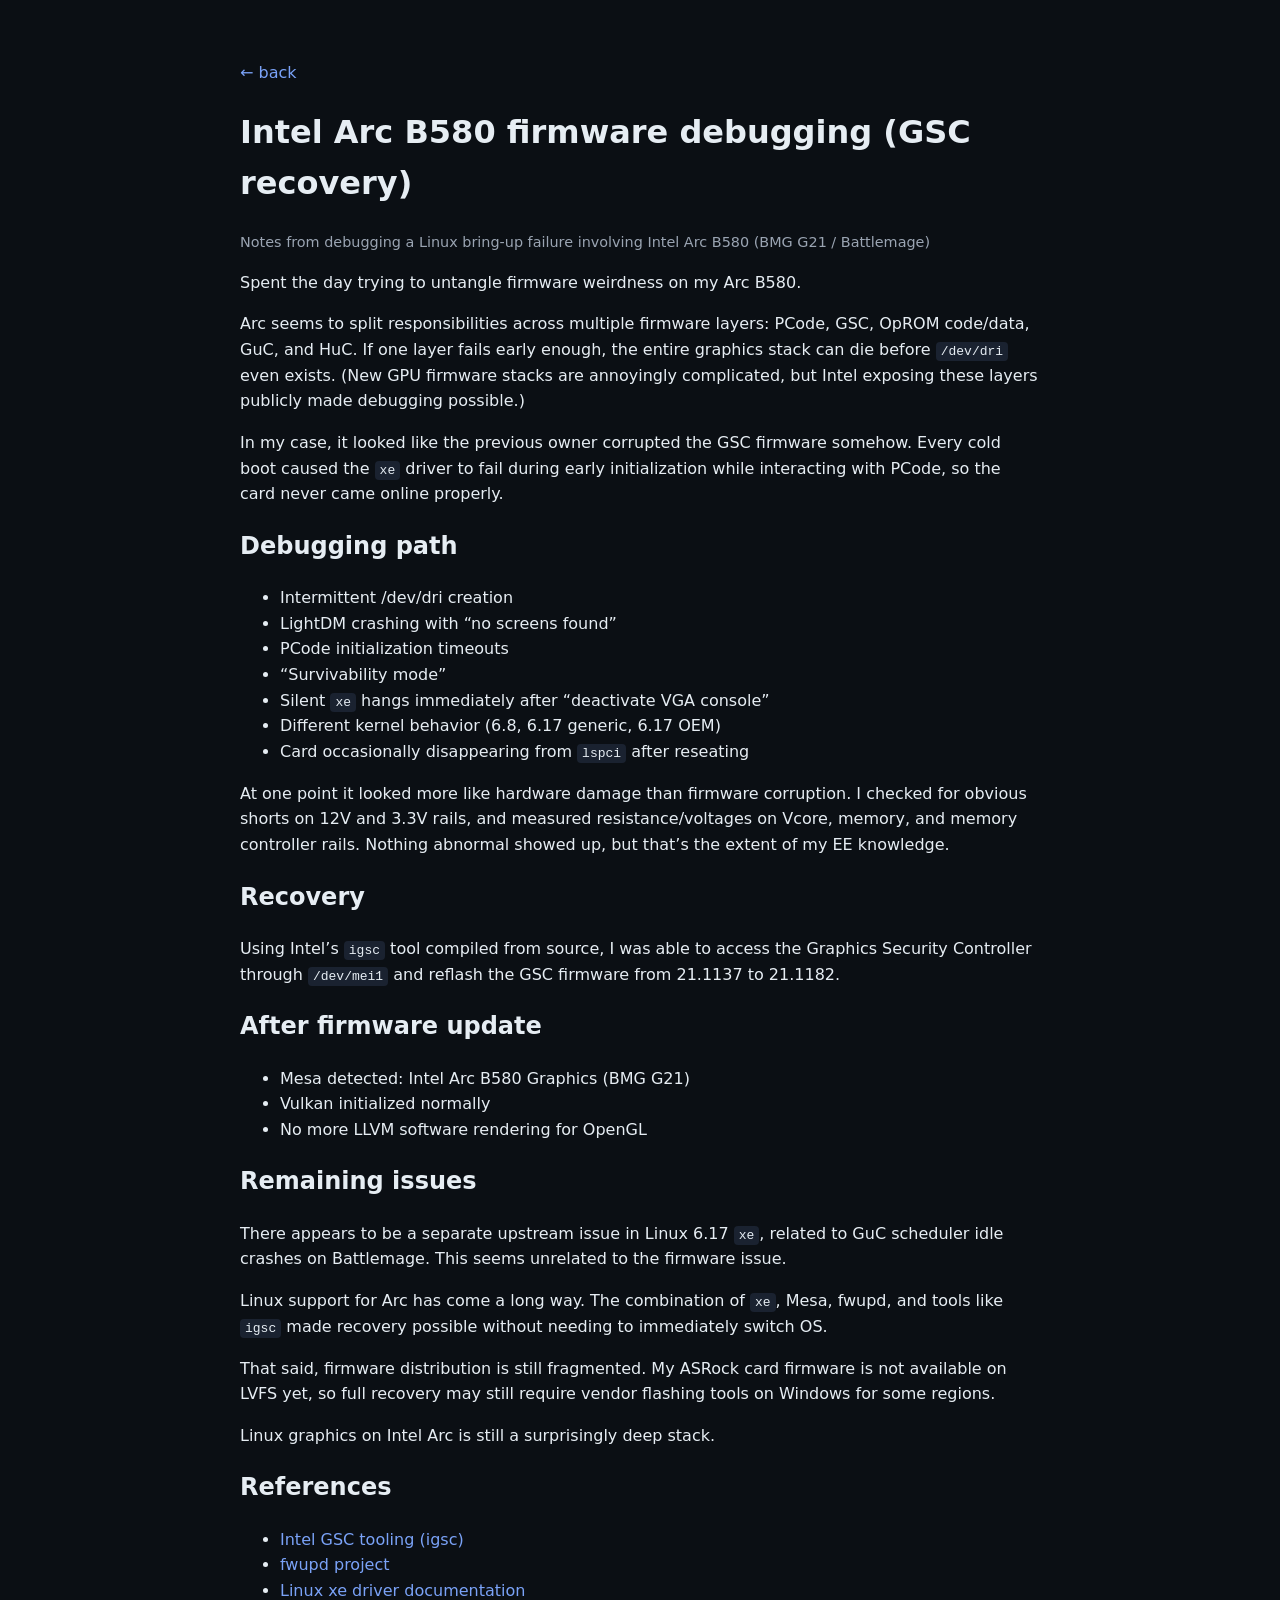
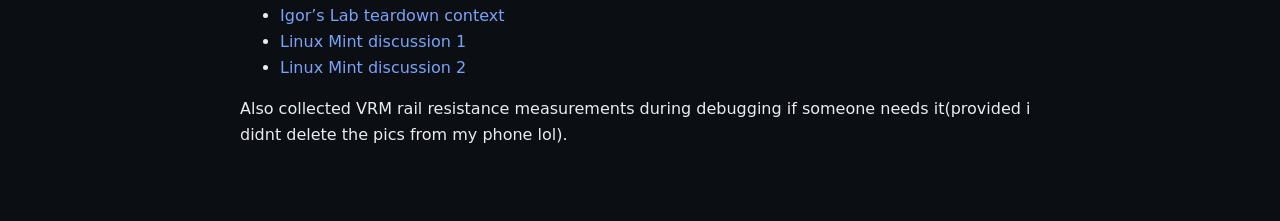
==== posts/2026-05-arc-b580-gsc-recovery.html @ 659a87dc "Rename arcgpu.html to 2026-05-arc-b580-gsc-recovery.html" ====
<!doctype html>
<html>
<head>
  <meta charset="utf-8">
  <title>Intel Arc B580 firmware debugging (GSC recovery)</title>
  <link rel="stylesheet" href="../assets/style.css">
</head>

<body>
  <div class="container">

    <a href="../index.html">← back</a>

    <h1>Intel Arc B580 firmware debugging (GSC recovery)</h1>

    <p class="meta">
      Notes from debugging a Linux bring-up failure involving Intel Arc B580 (BMG G21 / Battlemage)
    </p>

    <p>
      Spent the day trying to untangle firmware weirdness on my Arc B580.
    </p>

    <p>
      Arc seems to split responsibilities across multiple firmware layers: PCode, GSC, OpROM code/data, GuC, and HuC.
      If one layer fails early enough, the entire graphics stack can die before <code>/dev/dri</code> even exists.
      (New GPU firmware stacks are annoyingly complicated, but Intel exposing these layers publicly made debugging possible.)
    </p>

    <p>
      In my case, it looked like the previous owner corrupted the GSC firmware somehow.
      Every cold boot caused the <code>xe</code> driver to fail during early initialization while interacting with PCode,
      so the card never came online properly.
    </p>

    <h2>Debugging path</h2>

    <ul>
      <li>Intermittent /dev/dri creation</li>
      <li>LightDM crashing with “no screens found”</li>
      <li>PCode initialization timeouts</li>
      <li>“Survivability mode”</li>
      <li>Silent <code>xe</code> hangs immediately after “deactivate VGA console”</li>
      <li>Different kernel behavior (6.8, 6.17 generic, 6.17 OEM)</li>
      <li>Card occasionally disappearing from <code>lspci</code> after reseating</li>
    </ul>

    <p>
      At one point it looked more like hardware damage than firmware corruption.
      I checked for obvious shorts on 12V and 3.3V rails, and measured resistance/voltages on Vcore,
      memory, and memory controller rails. Nothing abnormal showed up, but that’s the extent of my EE knowledge.
    </p>

    <h2>Recovery</h2>

    <p>
      Using Intel’s <code>igsc</code> tool compiled from source, I was able to access the Graphics Security Controller
      through <code>/dev/mei1</code> and reflash the GSC firmware from 21.1137 to 21.1182.
    </p>

    <h2>After firmware update</h2>

    <ul>
      <li>Mesa detected: Intel Arc B580 Graphics (BMG G21)</li>
      <li>Vulkan initialized normally</li>
      <li>No more LLVM software rendering for OpenGL</li>
    </ul>

    <h2>Remaining issues</h2>

    <p>
      There appears to be a separate upstream issue in Linux 6.17 <code>xe</code>,
      related to GuC scheduler idle crashes on Battlemage.
      This seems unrelated to the firmware issue.
    </p>

    <p>
      Linux support for Arc has come a long way. The combination of <code>xe</code>, Mesa, fwupd,
      and tools like <code>igsc</code> made recovery possible without needing to immediately switch OS.
    </p>

    <p>
      That said, firmware distribution is still fragmented. My ASRock card firmware is not available on LVFS yet,
      so full recovery may still require vendor flashing tools on Windows for some regions.
    </p>

    <p>
      Linux graphics on Intel Arc is still a surprisingly deep stack.
    </p>

    <h2>References</h2>

    <ul>
      <li><a href="https://github.com/intel/igsc">Intel GSC tooling (igsc)</a></li>
      <li><a href="https://fwupd.org/">fwupd project</a></li>
      <li><a href="https://docs.kernel.org/gpu/xe/">Linux xe driver documentation</a></li>
      <li><a href="https://www.igorslab.de/en/intel-arc-b580-in-teardown-board-topology-power-consumption-with-load-peaks-and-a-putty-mod/3/">Igor’s Lab teardown context</a></li>
      <li><a href="https://forums.linuxmint.com/viewtopic.php?t=441848">Linux Mint discussion 1</a></li>
      <li><a href="https://forums.linuxmint.com/viewtopic.php?t=424779">Linux Mint discussion 2</a></li>
    </ul>

    <p>
      Also collected VRM rail resistance measurements during debugging if someone needs it(provided i didnt delete the pics from my phone lol).
    </p>

  </div>
</body>
</html>
---- assets/style.css ----
body {
  font-family: system-ui, sans-serif;
  line-height: 1.6;
  margin: 0;
  background: #0b0f14;
  color: #e6edf3;
}

.container {
  max-width: 800px;
  margin: 40px auto;
  padding: 20px;
}

a {
  color: #7aa2f7;
  text-decoration: none;
}

a:hover {
  text-decoration: underline;
}

code {
  background: #1a2230;
  padding: 2px 5px;
  border-radius: 4px;
}

.meta {
  color: #9aa4b2;
  font-size: 0.9em;
}
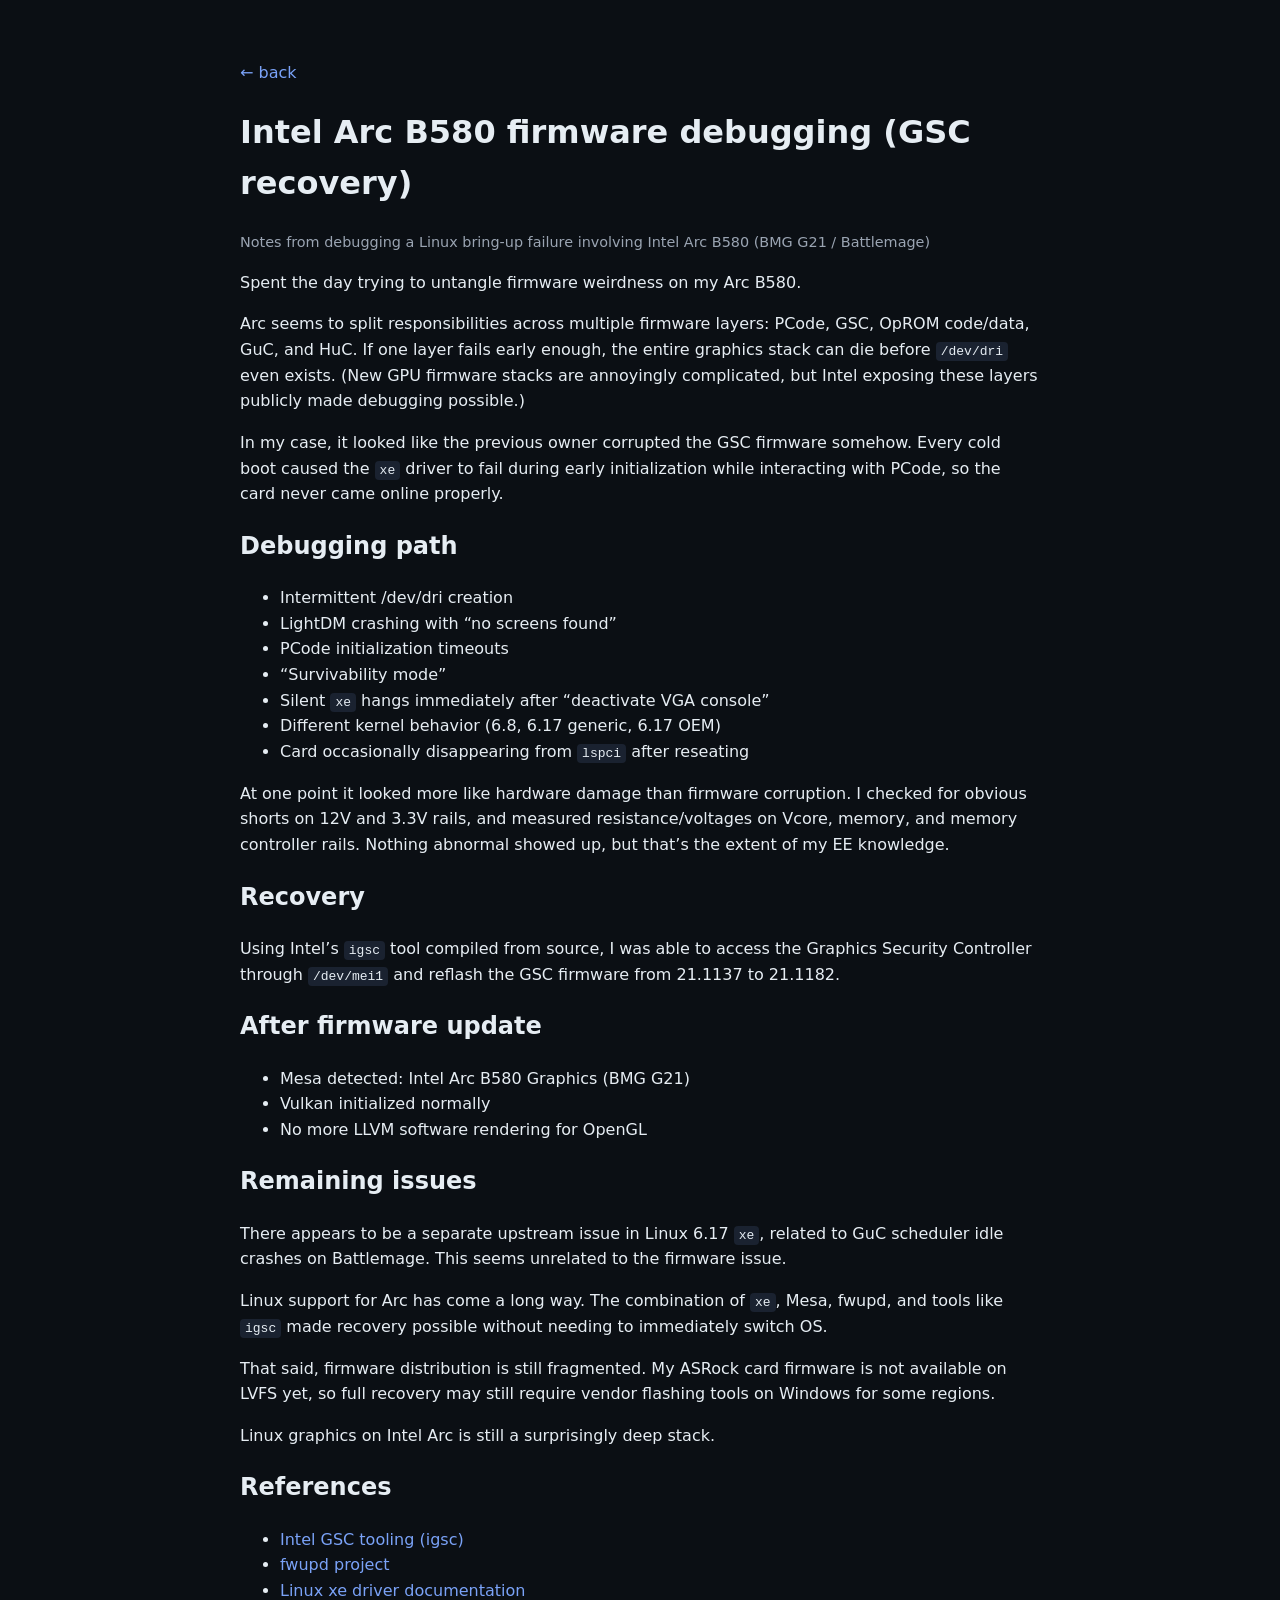
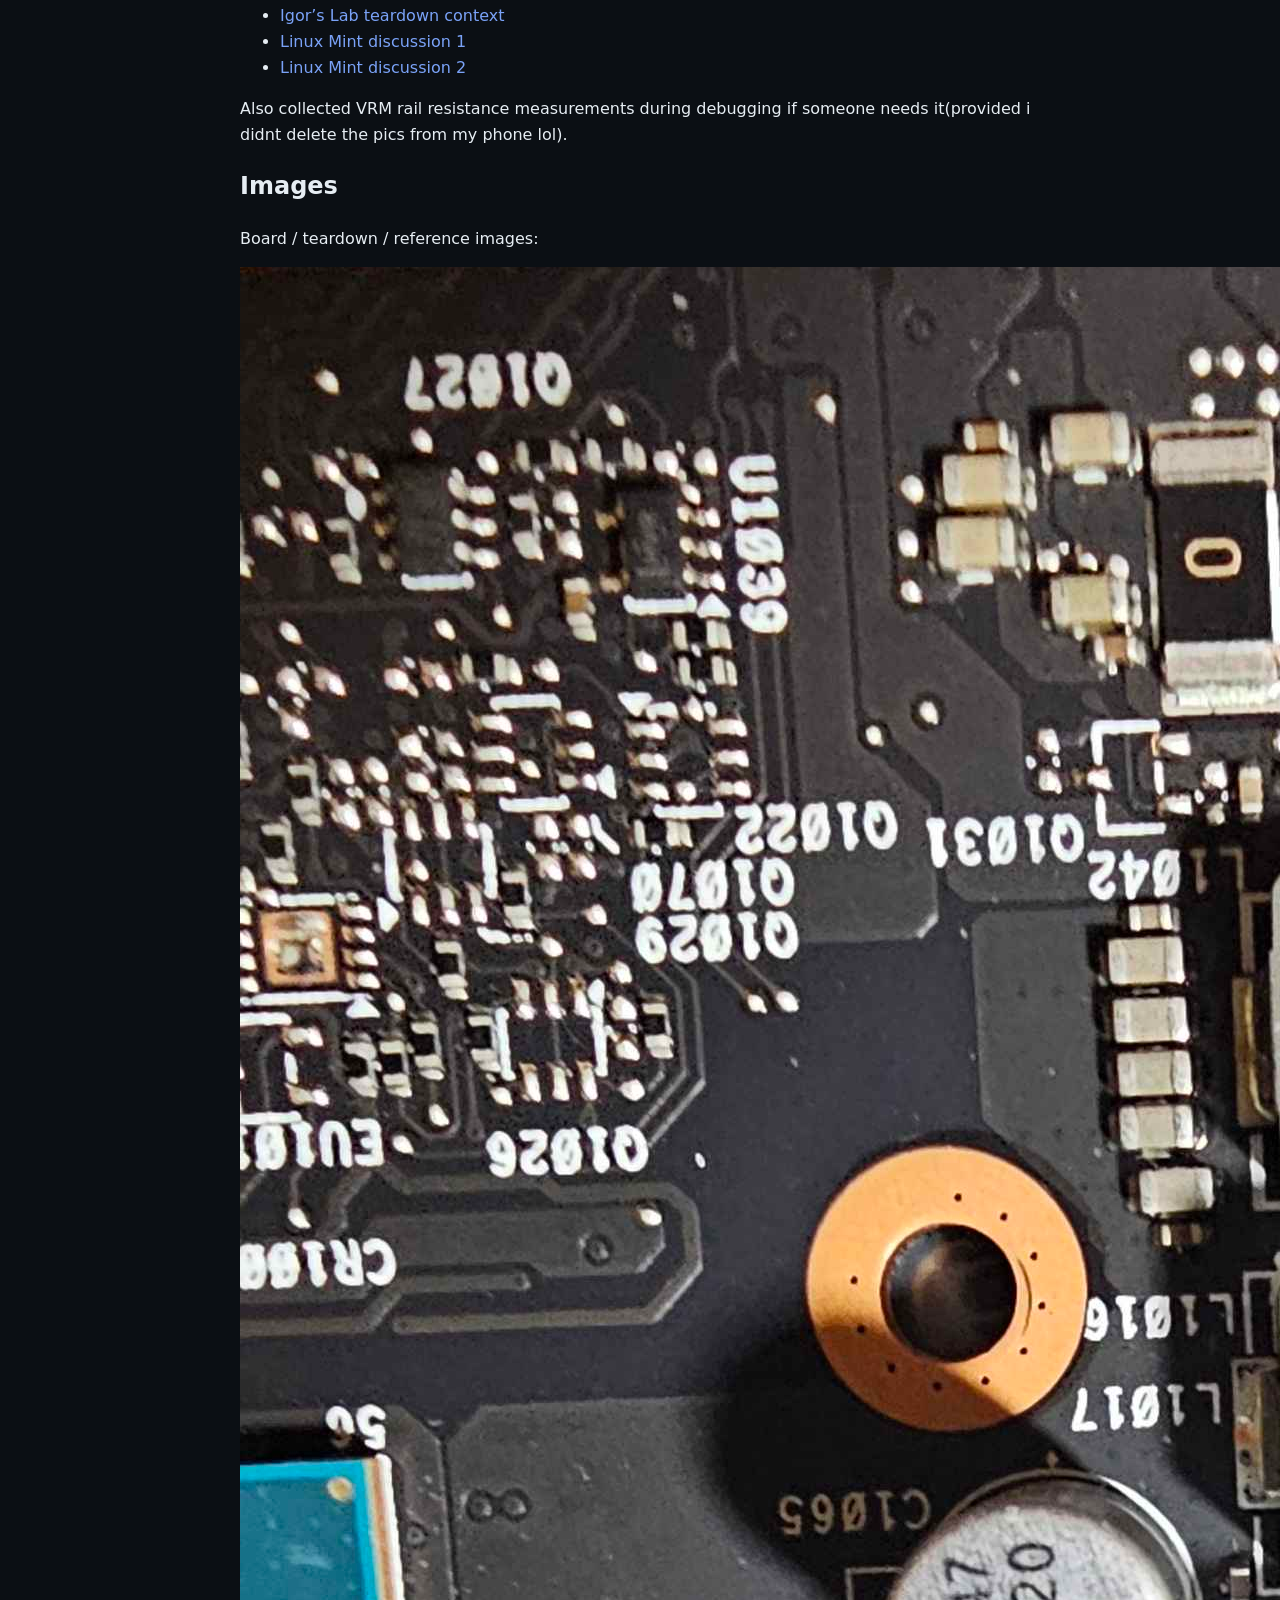
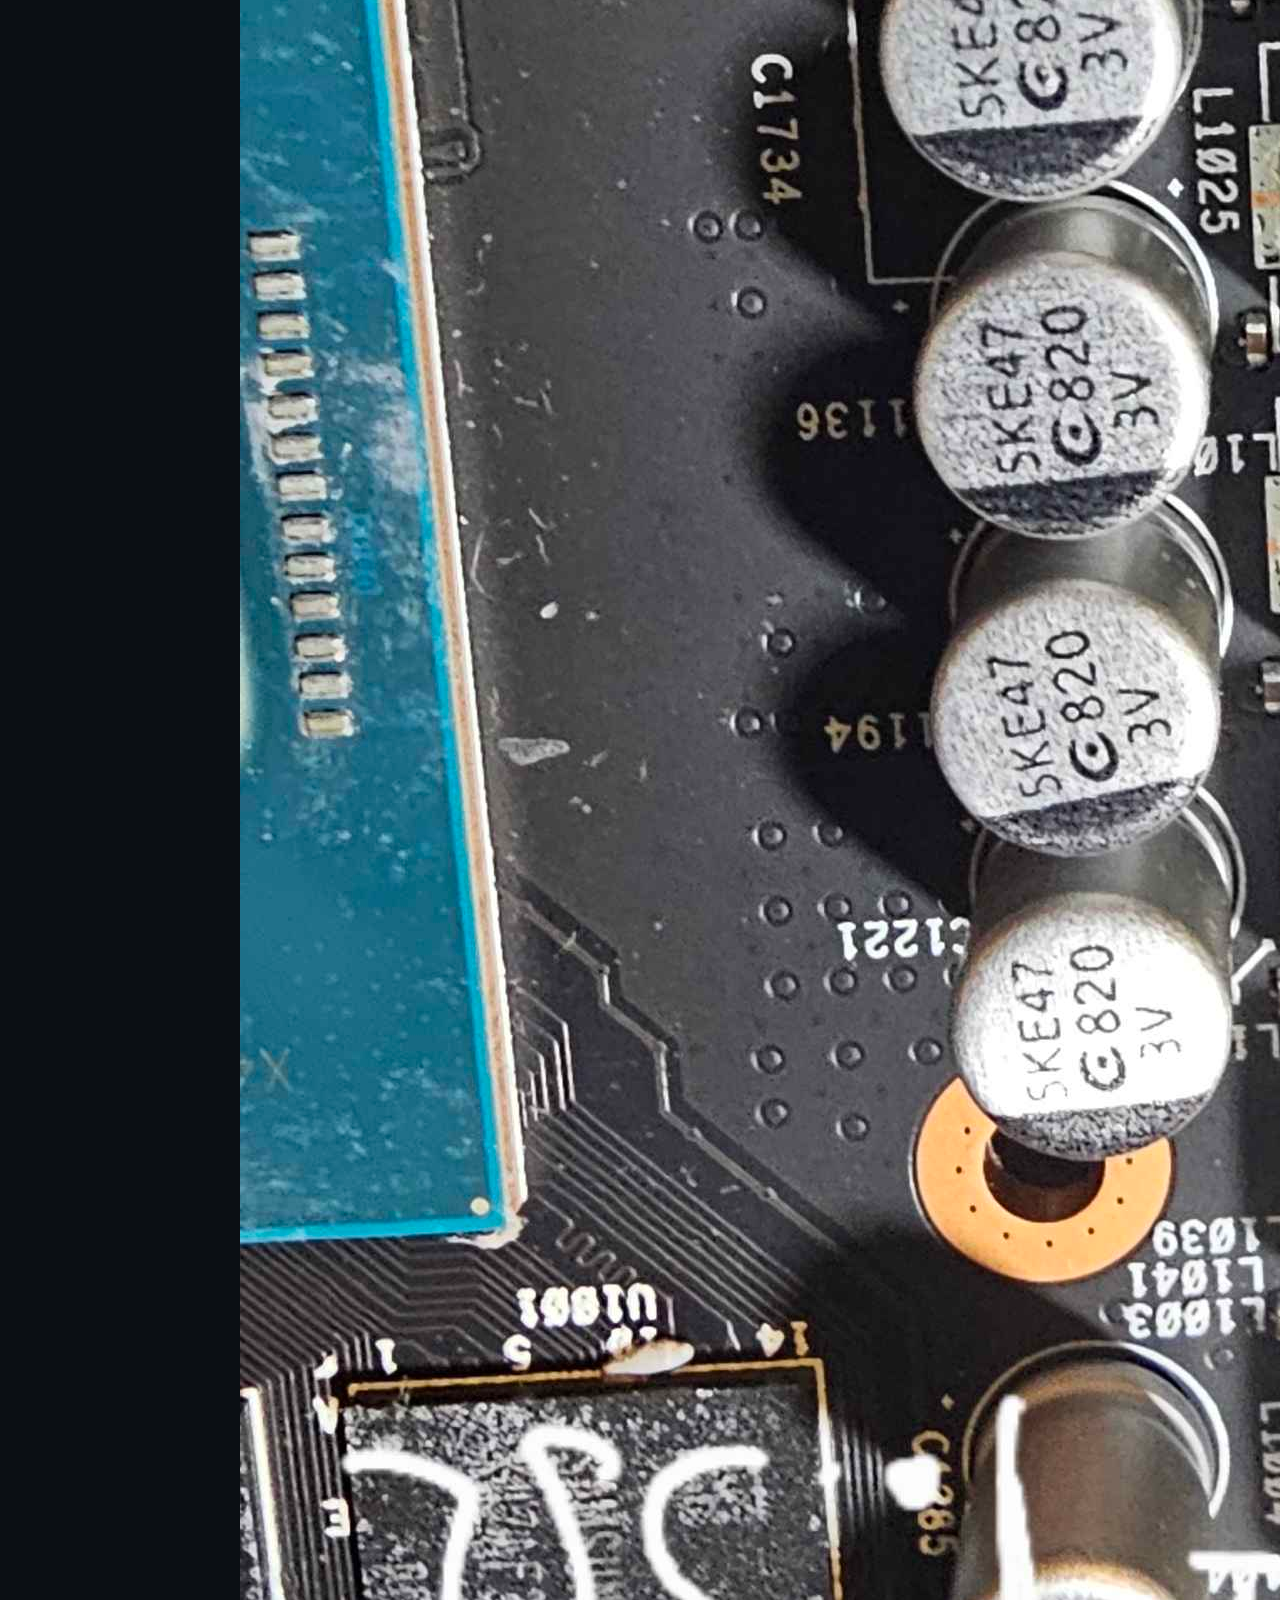
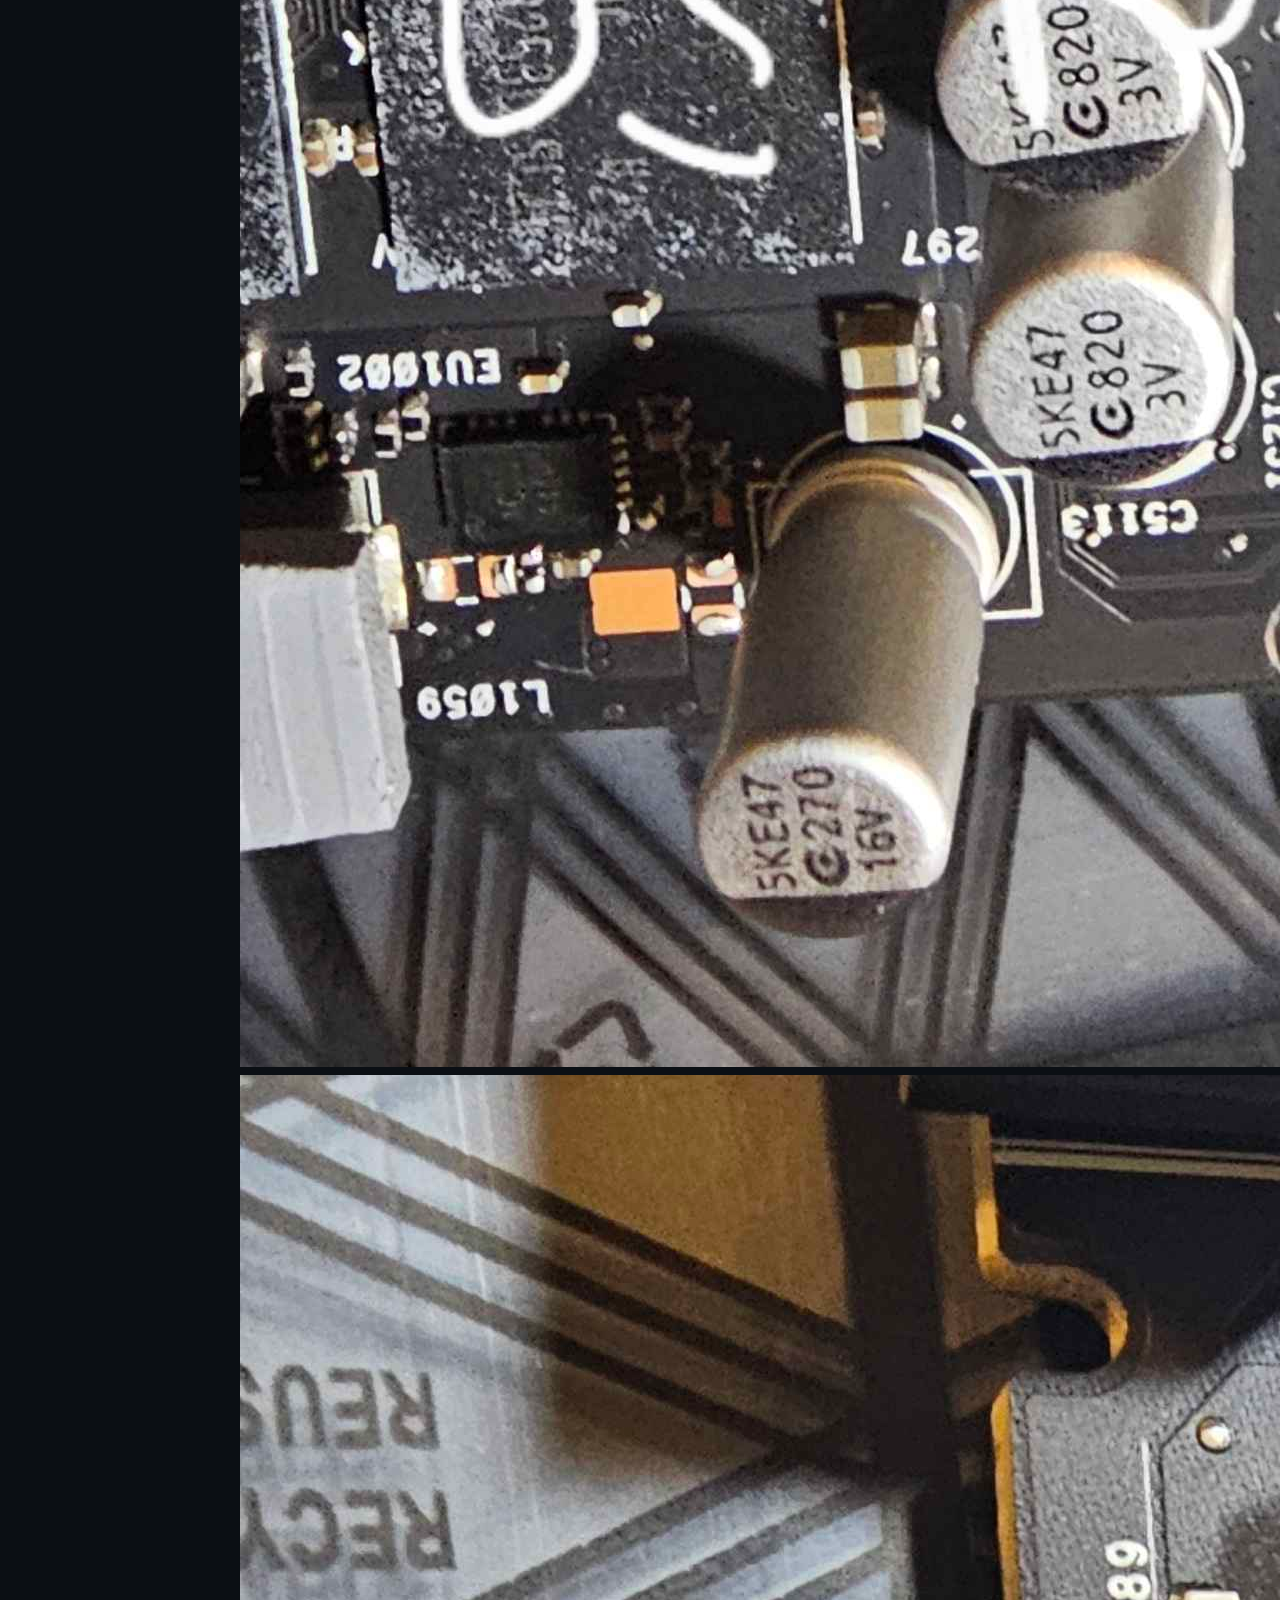
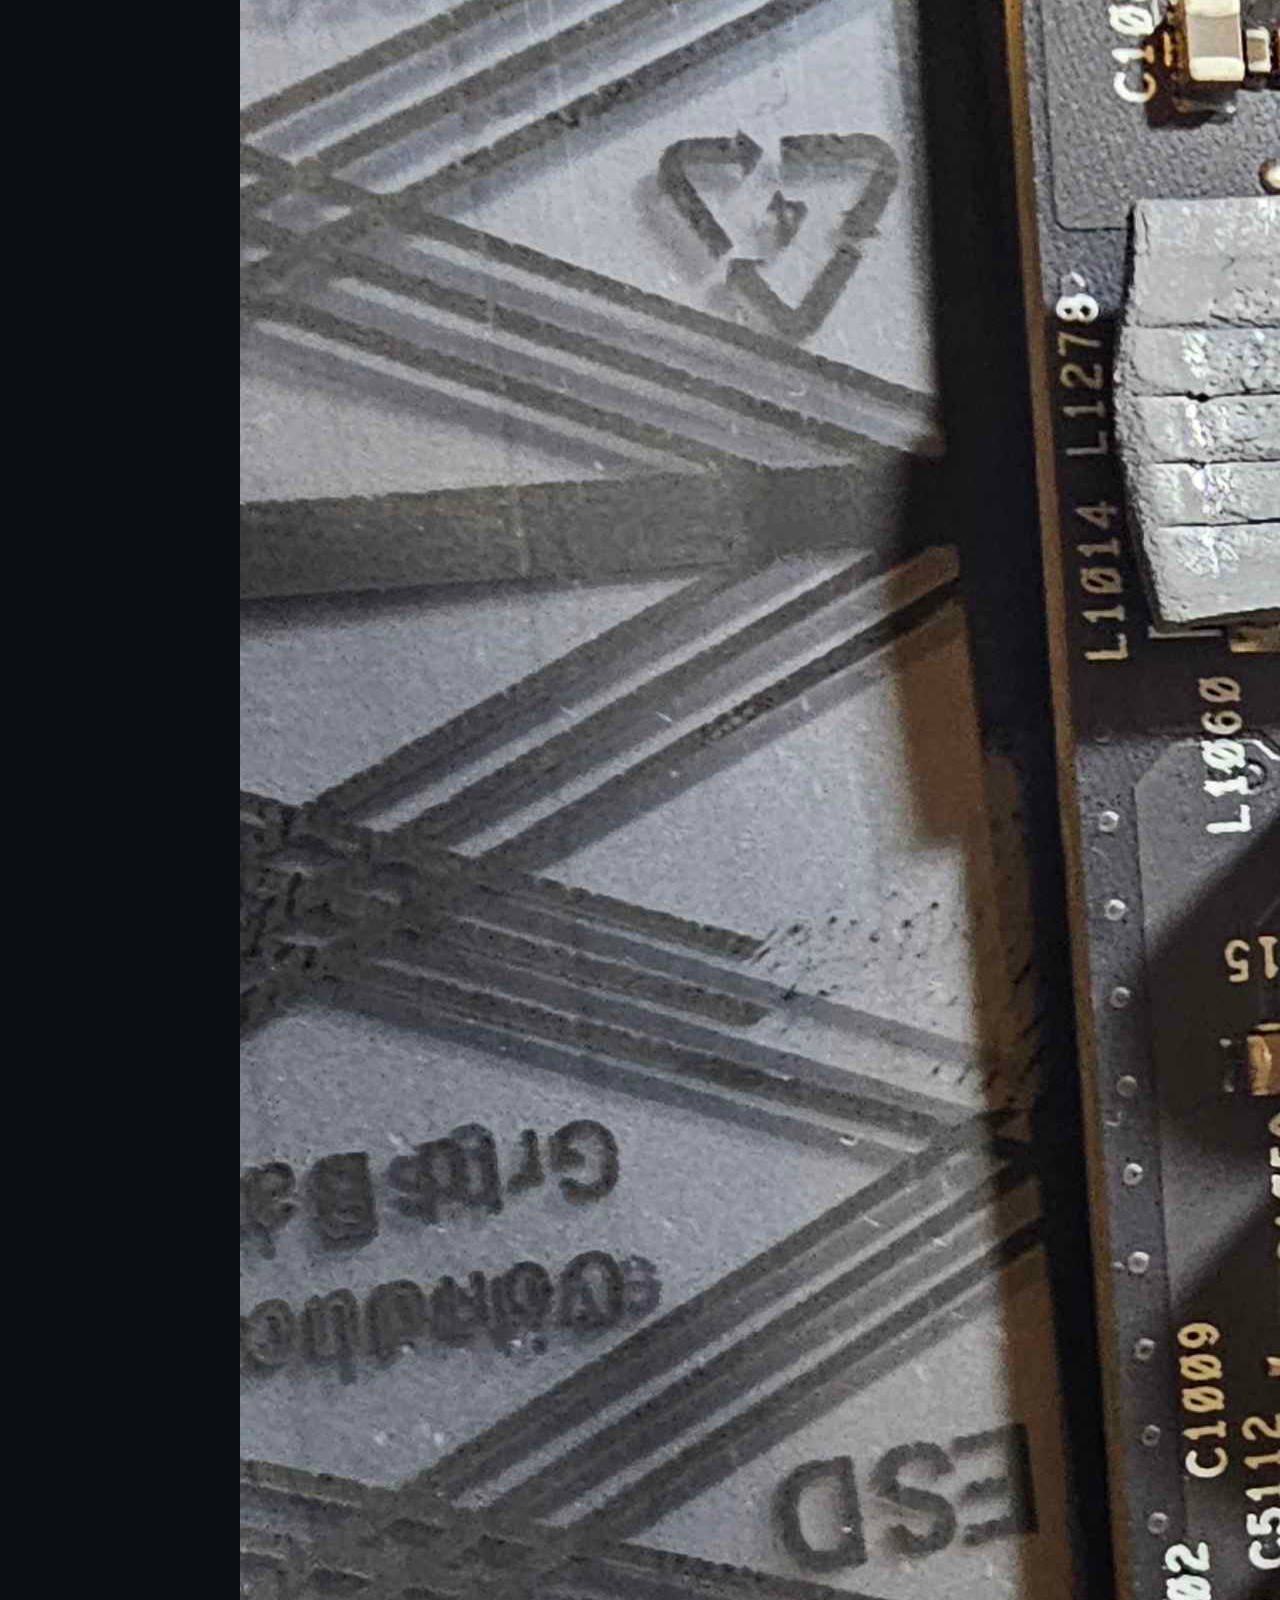
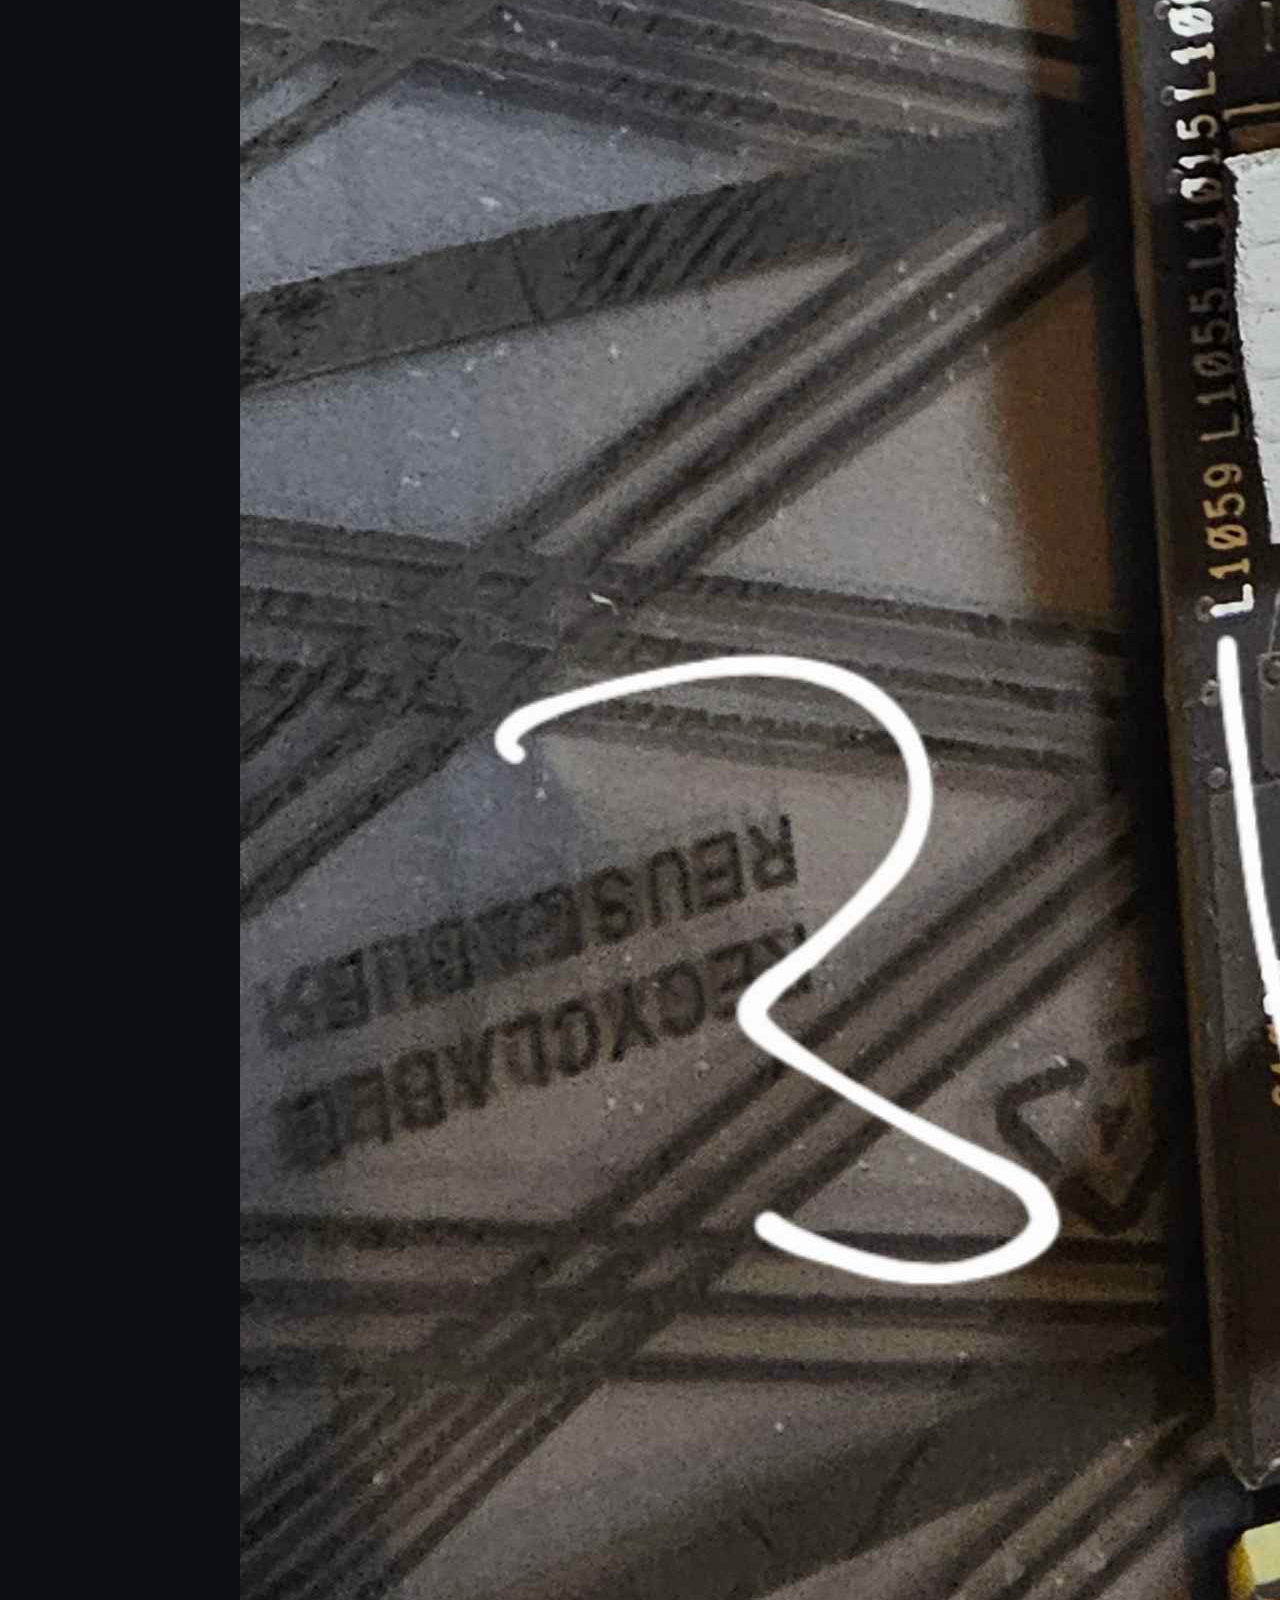
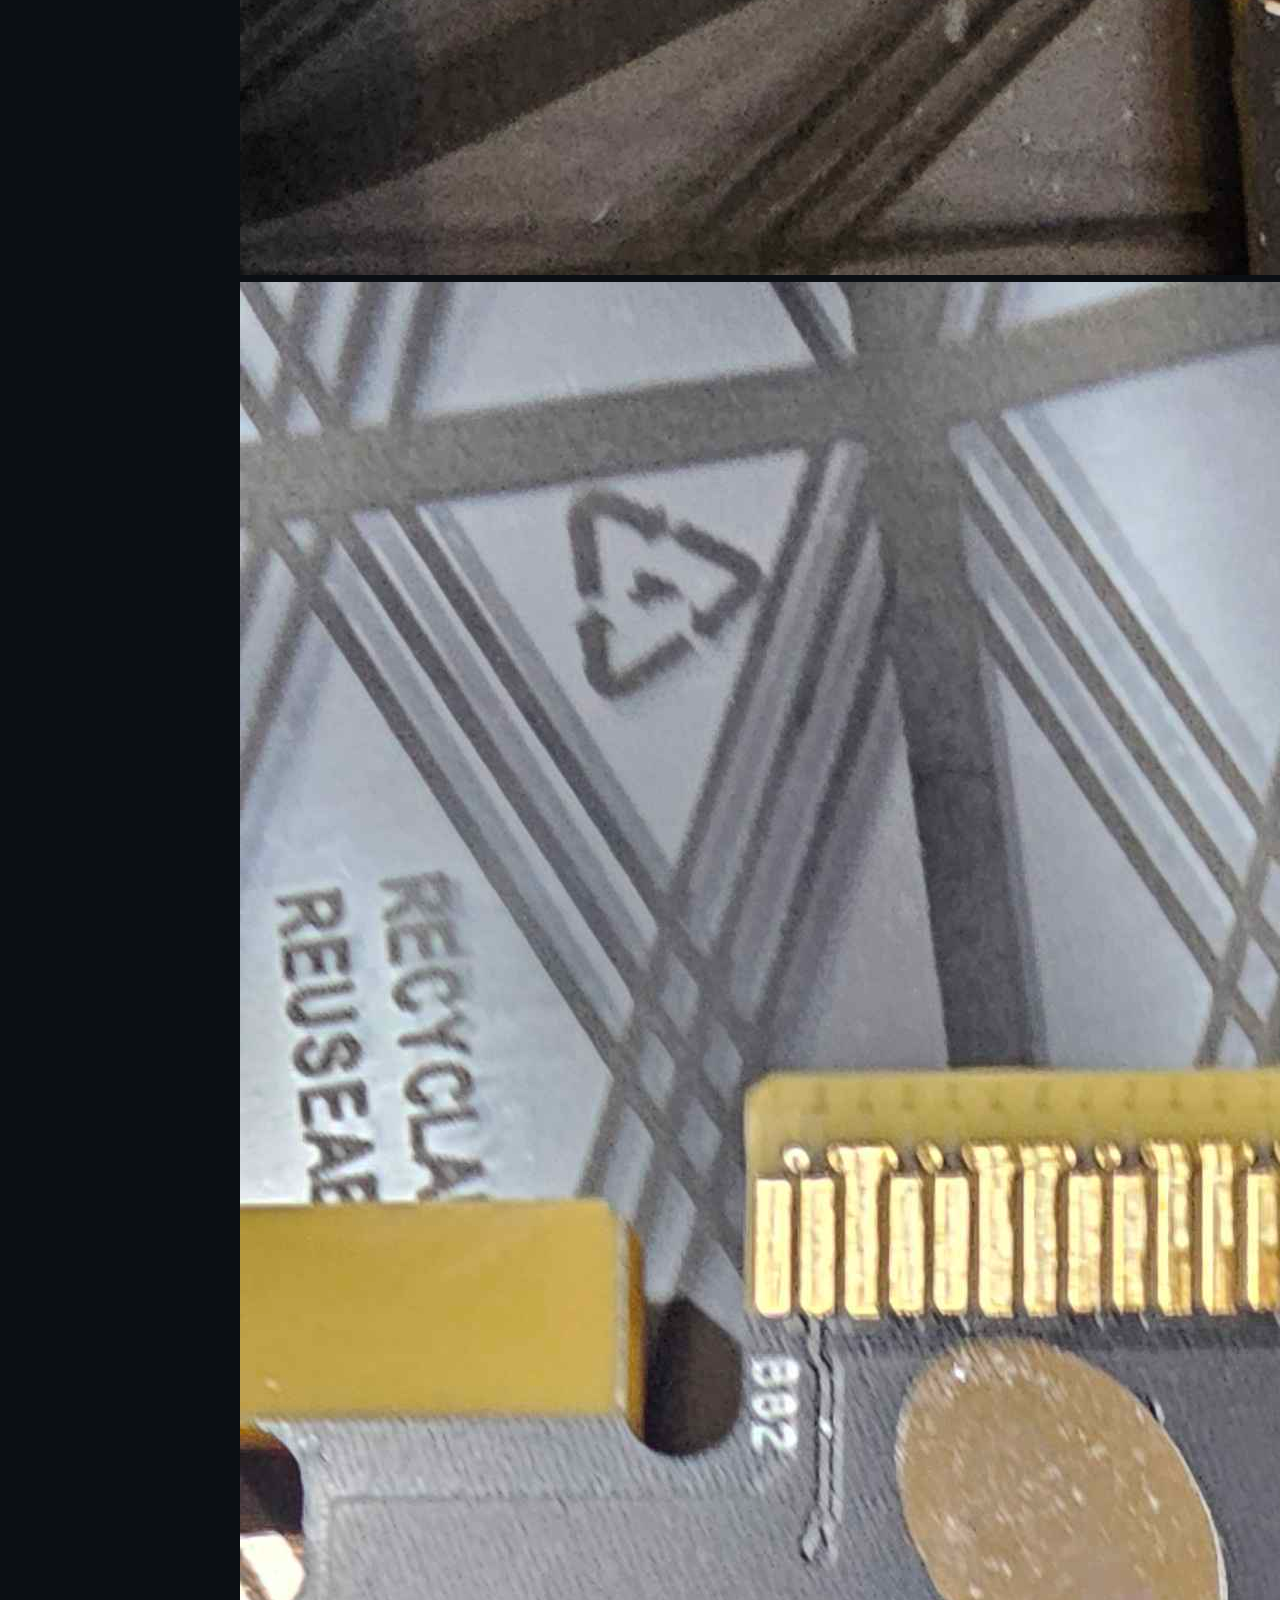
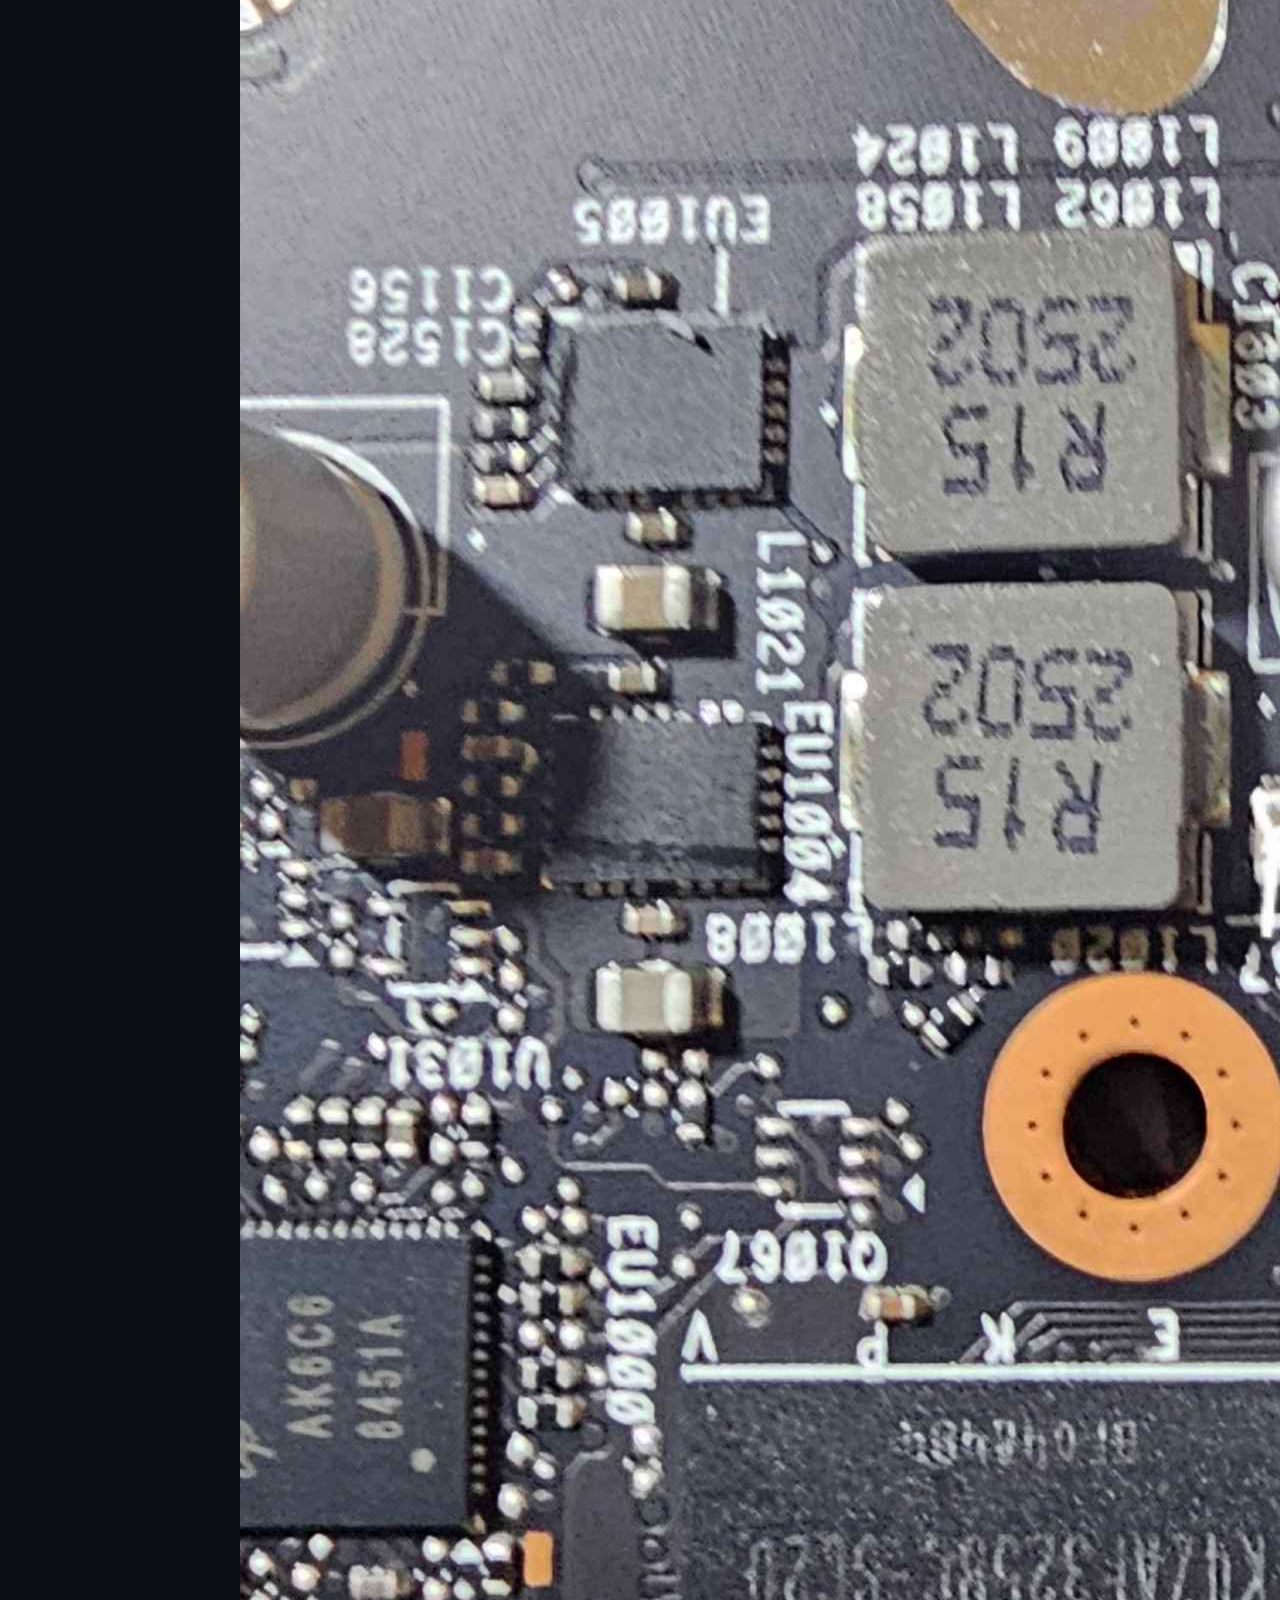
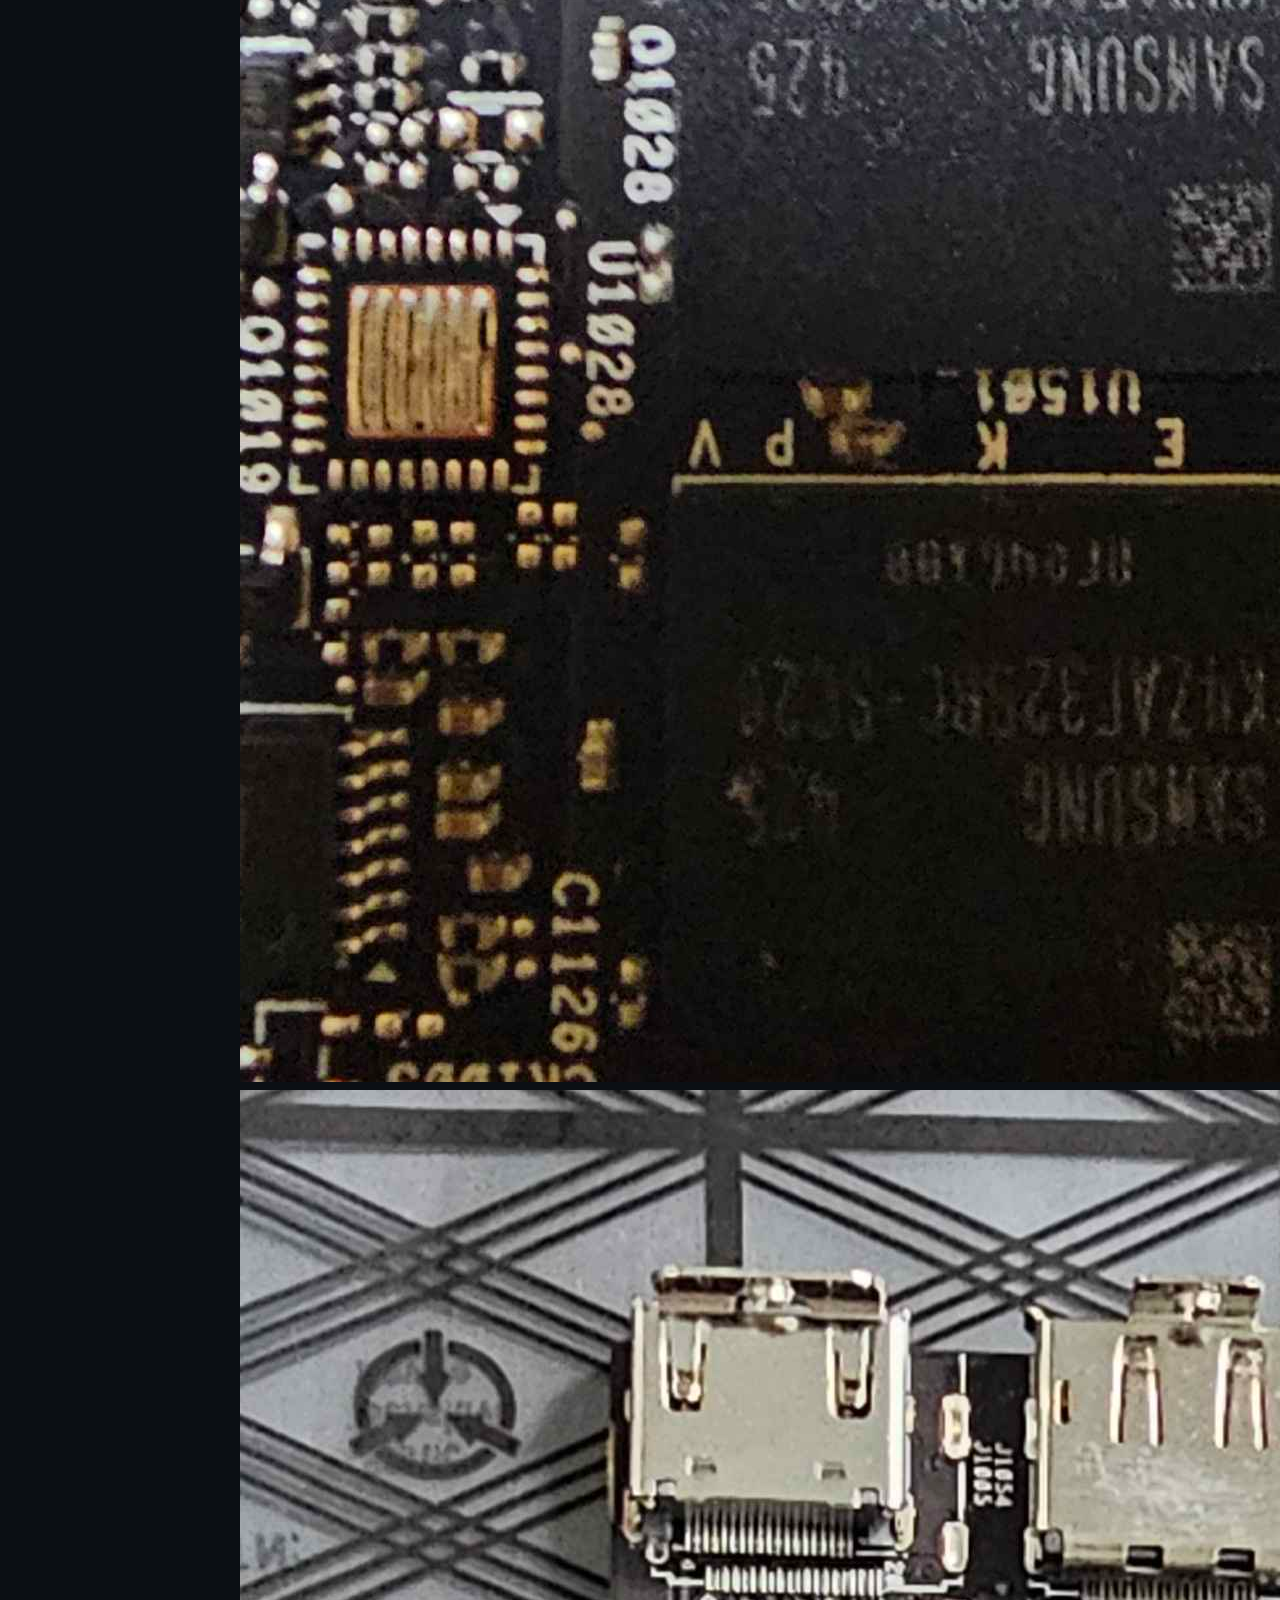
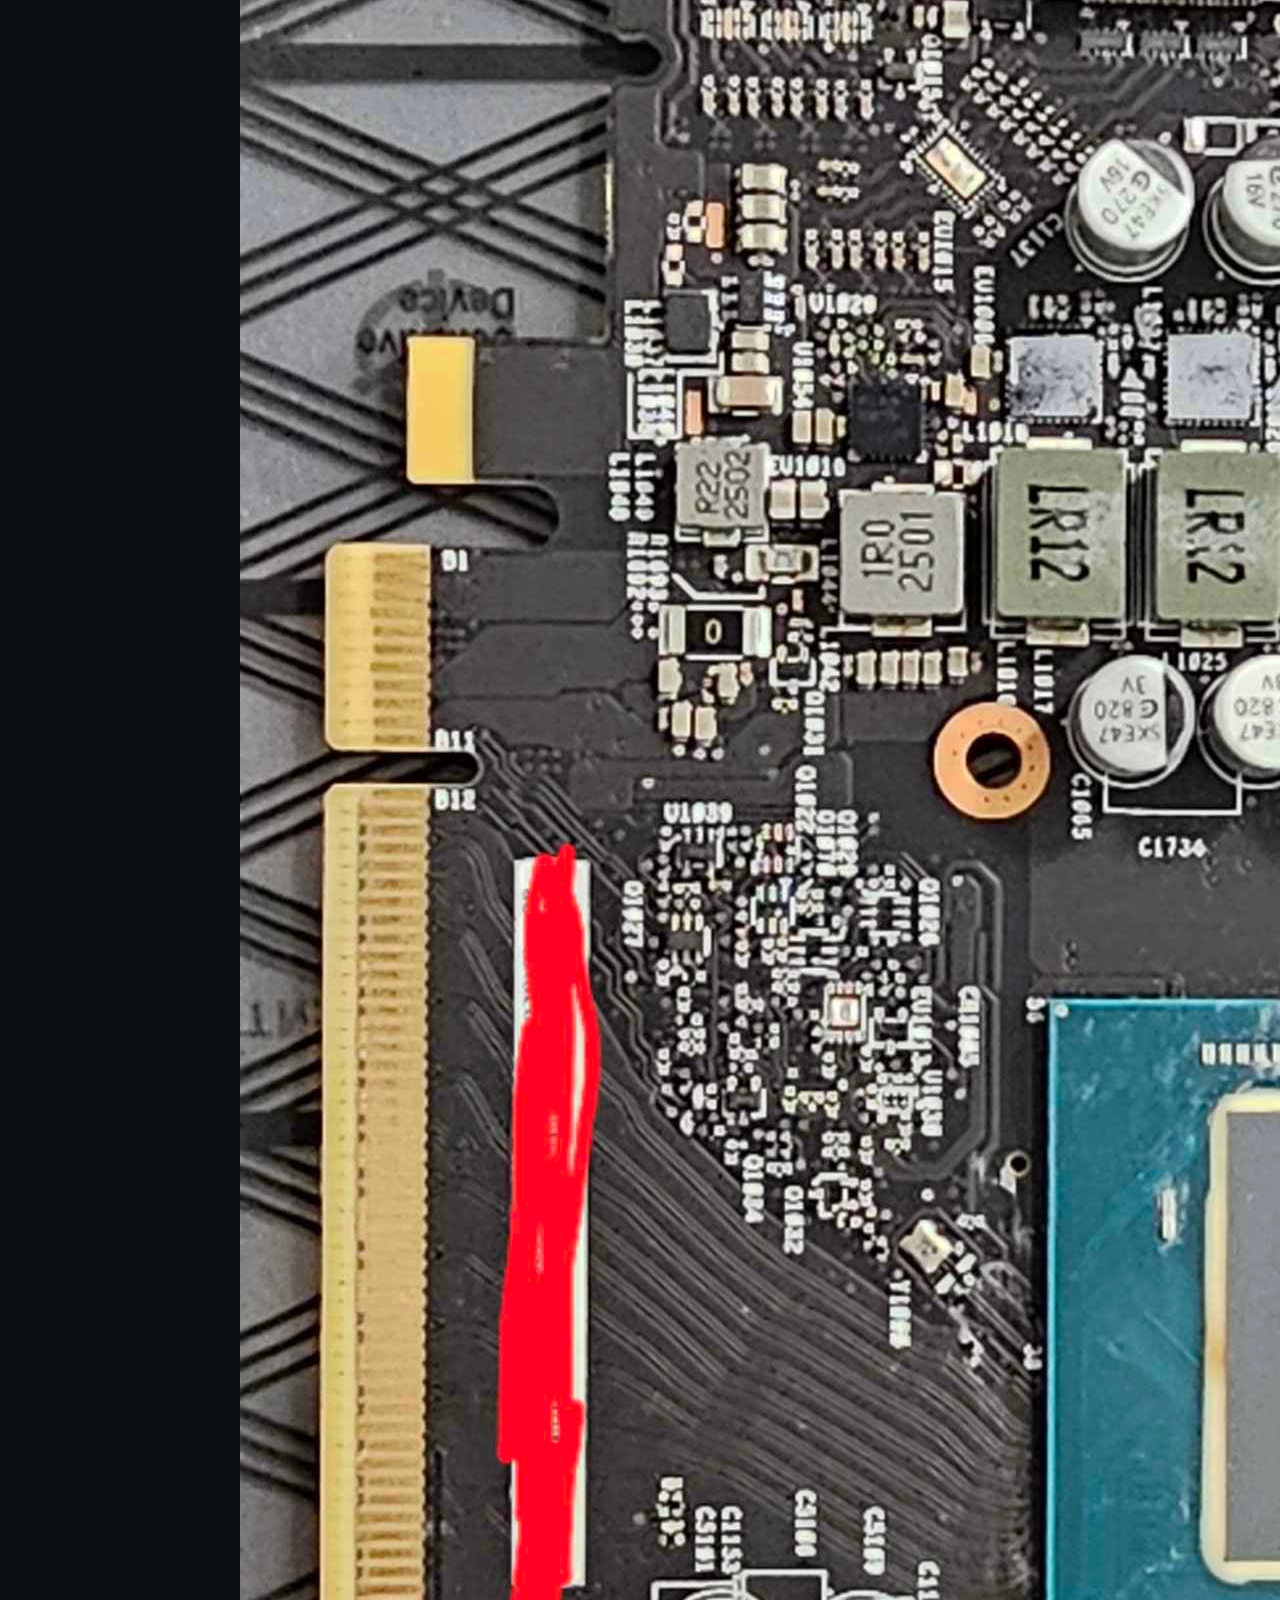
==== commit 51a3a413: "Update 2026-05-arc-b580-gsc-recovery.html" ====
--- a/posts/2026-05-arc-b580-gsc-recovery.html
+++ b/posts/2026-05-arc-b580-gsc-recovery.html
@@ -102,7 +102,17 @@
     <p>
       Also collected VRM rail resistance measurements during debugging if someone needs it(provided i didnt delete the pics from my phone lol).
     </p>
+    <h2>Images</h2>
 
+<p>Board / teardown / reference images:</p>
+
+<img src="../assets/b580troubleshoot/20260520_234605.jpg" alt="B580 image 1">
+
+<img src="../assets/b580troubleshoot/20260520_235734.jpg" alt="B580 image 2">
+
+<img src="../assets/b580troubleshoot/20260521_000027.jpg" alt="B580 image 3">
+
+<img src="../assets/b580troubleshoot/20260528_022205.jpg" alt="B580 image 4">
   </div>
 </body>
 </html>
